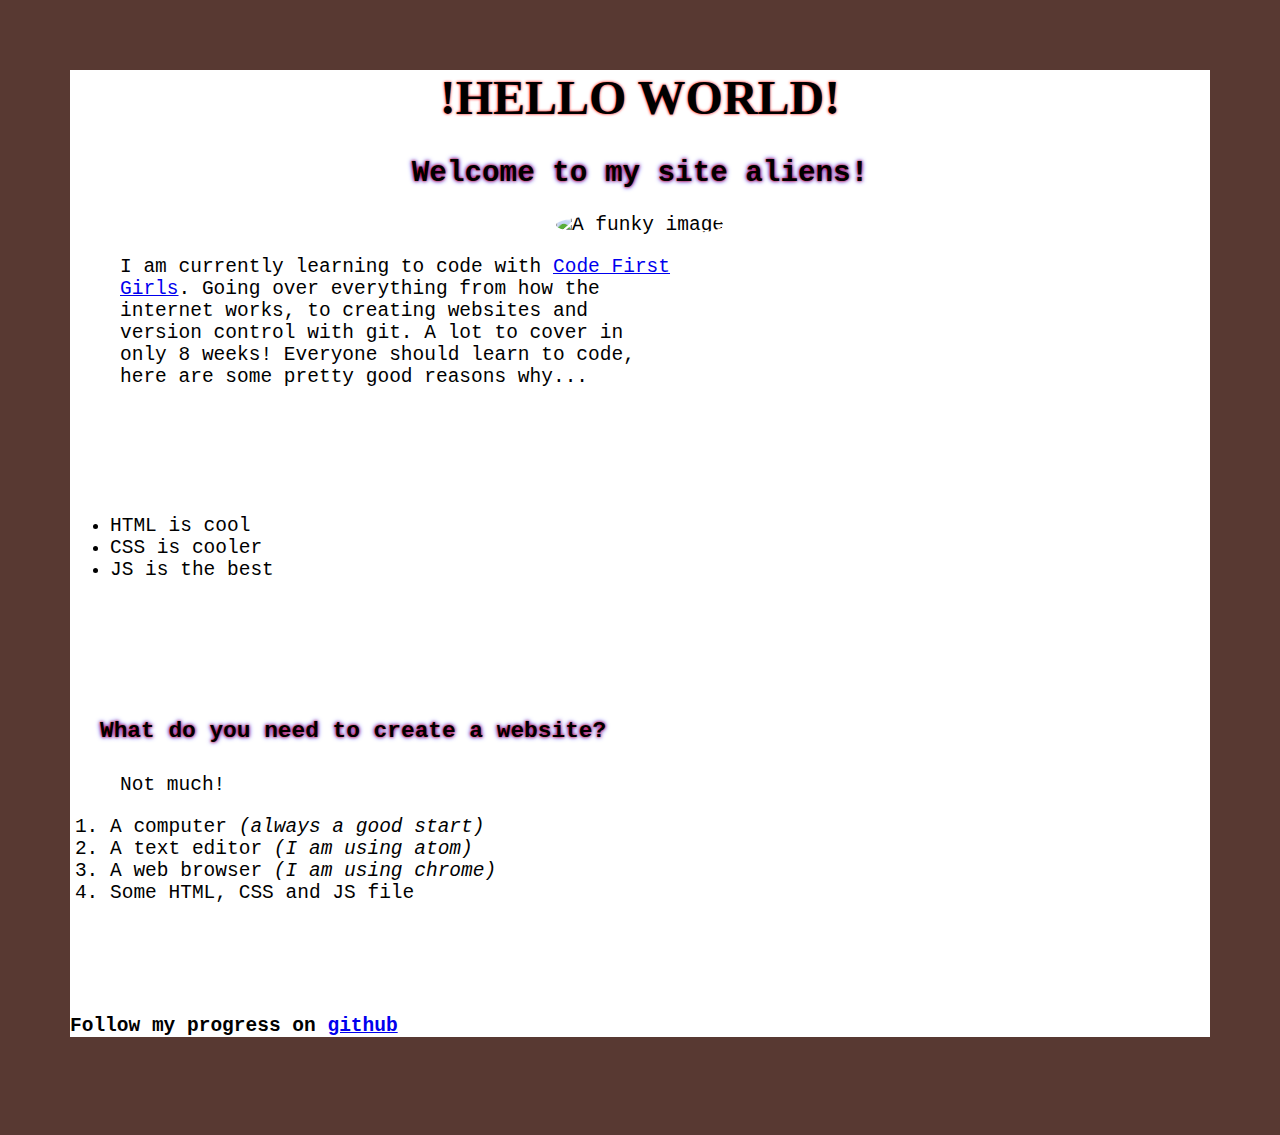
==== index.html @ 6a1b9a28 "Initial Version" ====
<!DOCTYPE html>

<html>
<head>
  <title>first HTML page</title>
    <link rel="stylesheet" type="text/css" href="css/styles.css">
  </head>


<body>

  <div>
<h1>!HELLO WORLD!</h1>

<h2>Welcome to my site aliens!</h2>

<!-- image of a duck -->
<center>
<img src="./duck.jpg" alt="A funky image" width="250px">
</center>
</div>



<div id="shame">

<p>
  I am currently learning to code with <a href="https://www.codefirstgirls.org.uk/"> Code First Girls</a>. Going over everything from how the
internet works, to creating websites and version control with git. A lot to cover in only 8 weeks!
Everyone should learn to code, here are some pretty good reasons why...</p>
</div>

<br><br><br><br>

<div>
<ul id="unique">
 <li> HTML is cool</li>
 <li> CSS is cooler</li>
 <li> JS is the best</li>
</ul>
<br><br><br><br>
<h3>What do you need to create a website?</h3>

<p>Not much!</p>
<ol>
<li>A computer <em>(always a good start)</em> </li>
<li>A text editor <em>(I am using atom)</em> </li>
  <li>A web browser <em>(I am using chrome)</em> </li>
<li>Some HTML, CSS and JS file</li>
</ol>

<br><br><br>

<h4>Follow my progress on <a href="https://github.com/"> github </a> </h4>
</div>

</body>
</html>
---- css/styles.css ----
body{
       color:black;
       font-family: monospace;
       background-color:white;
       font-size:1.5em;
       margin-right: 150px;
       margin-left: 150px;
       margin:70px;
     }
html{
  background-color:rgb(88,57,50);
}

h1,h2{text-align: center;}


h1{font-family: fantasy;
   text-shadow: 0 0 3px #FF0000;}

h2{ text-shadow: 0 0 3px #FF0000, 0 0 5px #0000FF}

h3{margin:30px;
 text-shadow: 0 0 3px #FF0000, 0 0 5px #0000FF
}
p{
margin-left: 50px;
}

img{ border-radius: 50%;}

div#shame {
          width: 600px;
}

li:hover{
  font-size:1.2em;
  transition:2 ease;
}
li#unique{ font-style: italic;}
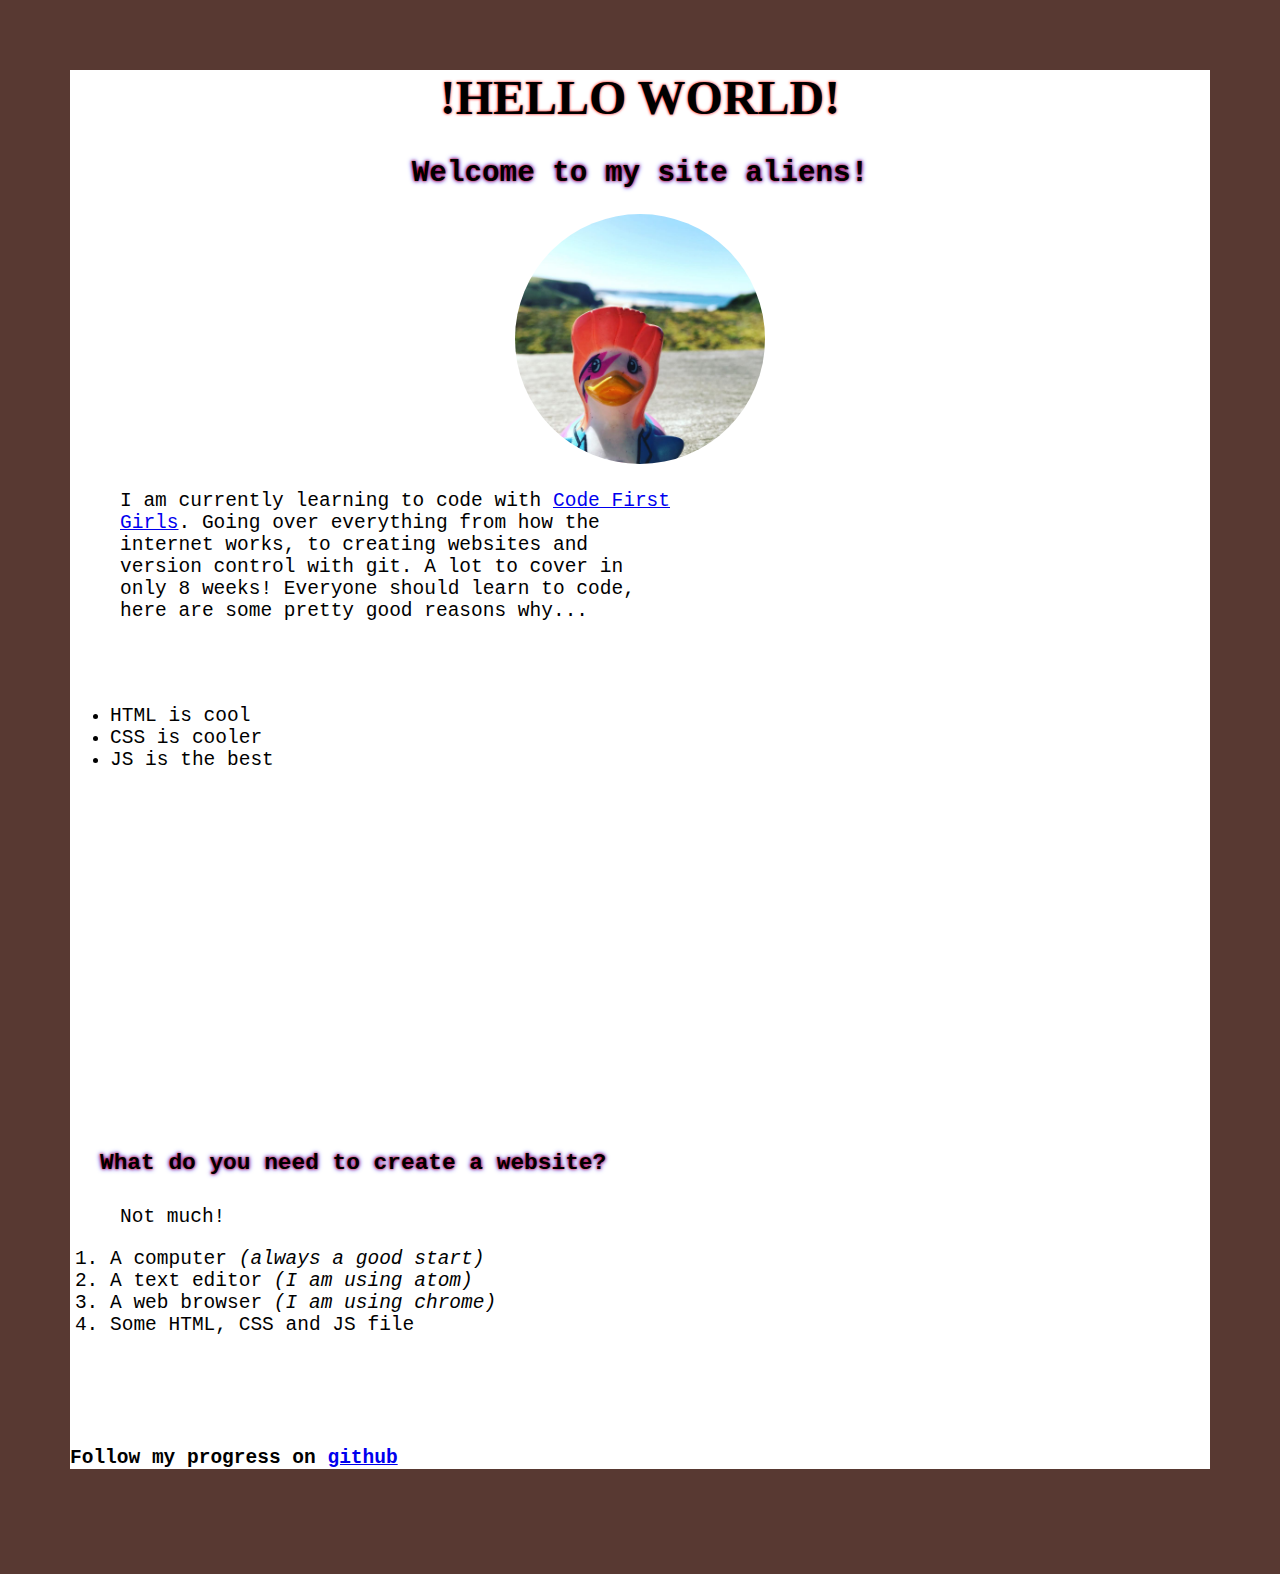
==== commit cb6973e5: "adding bootstrap" ====
--- a/index.html
+++ b/index.html
@@ -30,15 +30,21 @@
 Everyone should learn to code, here are some pretty good reasons why...</p>
 </div>
 
-<br><br><br><br>
+<br><br>
 
 <div>
 <ul id="unique">
- <li> HTML is cool</li>
- <li> CSS is cooler</li>
- <li> JS is the best</li>
+ <li id="unique1"> HTML is cool</li>
+ <li id="unique2"> CSS is cooler</li>
+ <li id="unique3"> JS is the best</li>
 </ul>
-<br><br><br><br>
+</div>
+
+<div id="space">
+<br><br><br><br><br><br><br><br><br><br><br><br><br><br><br>
+</div>
+
+<div>
 <h3>What do you need to create a website?</h3>
 
 <p>Not much!</p>
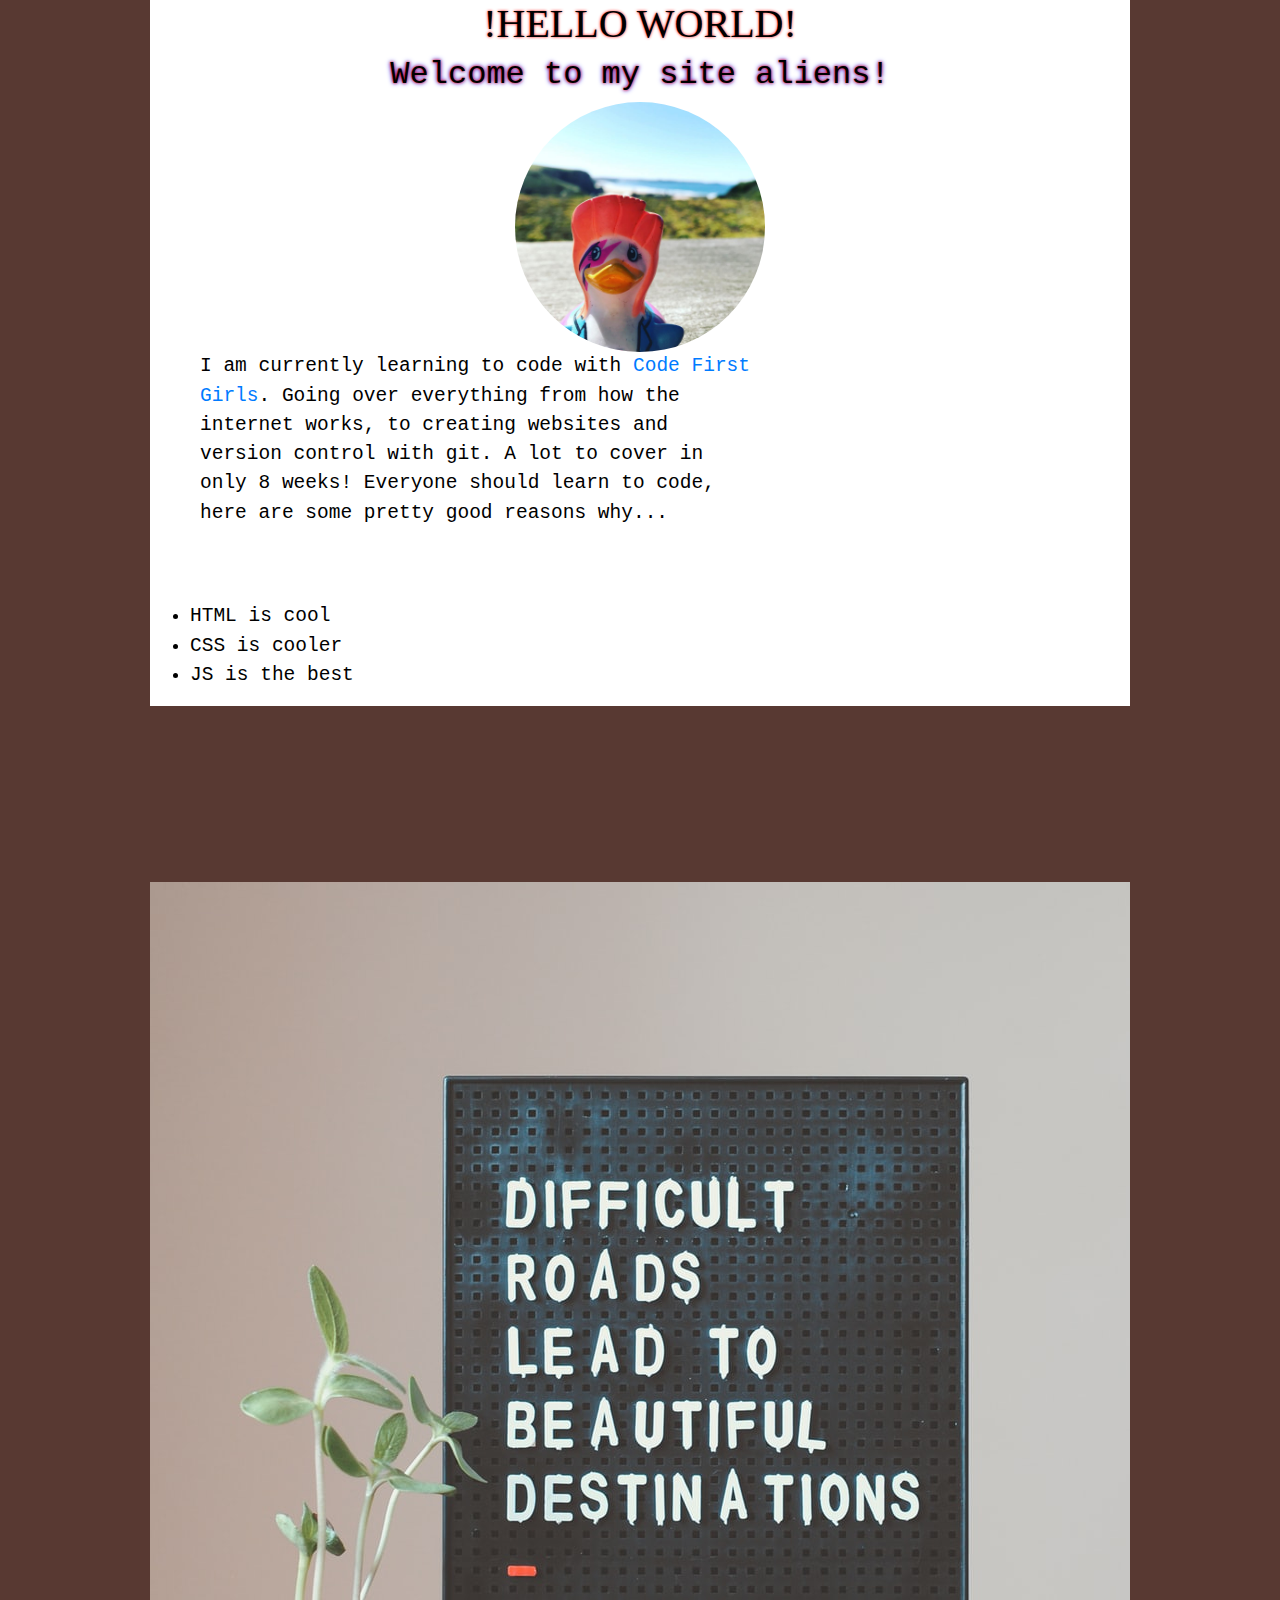
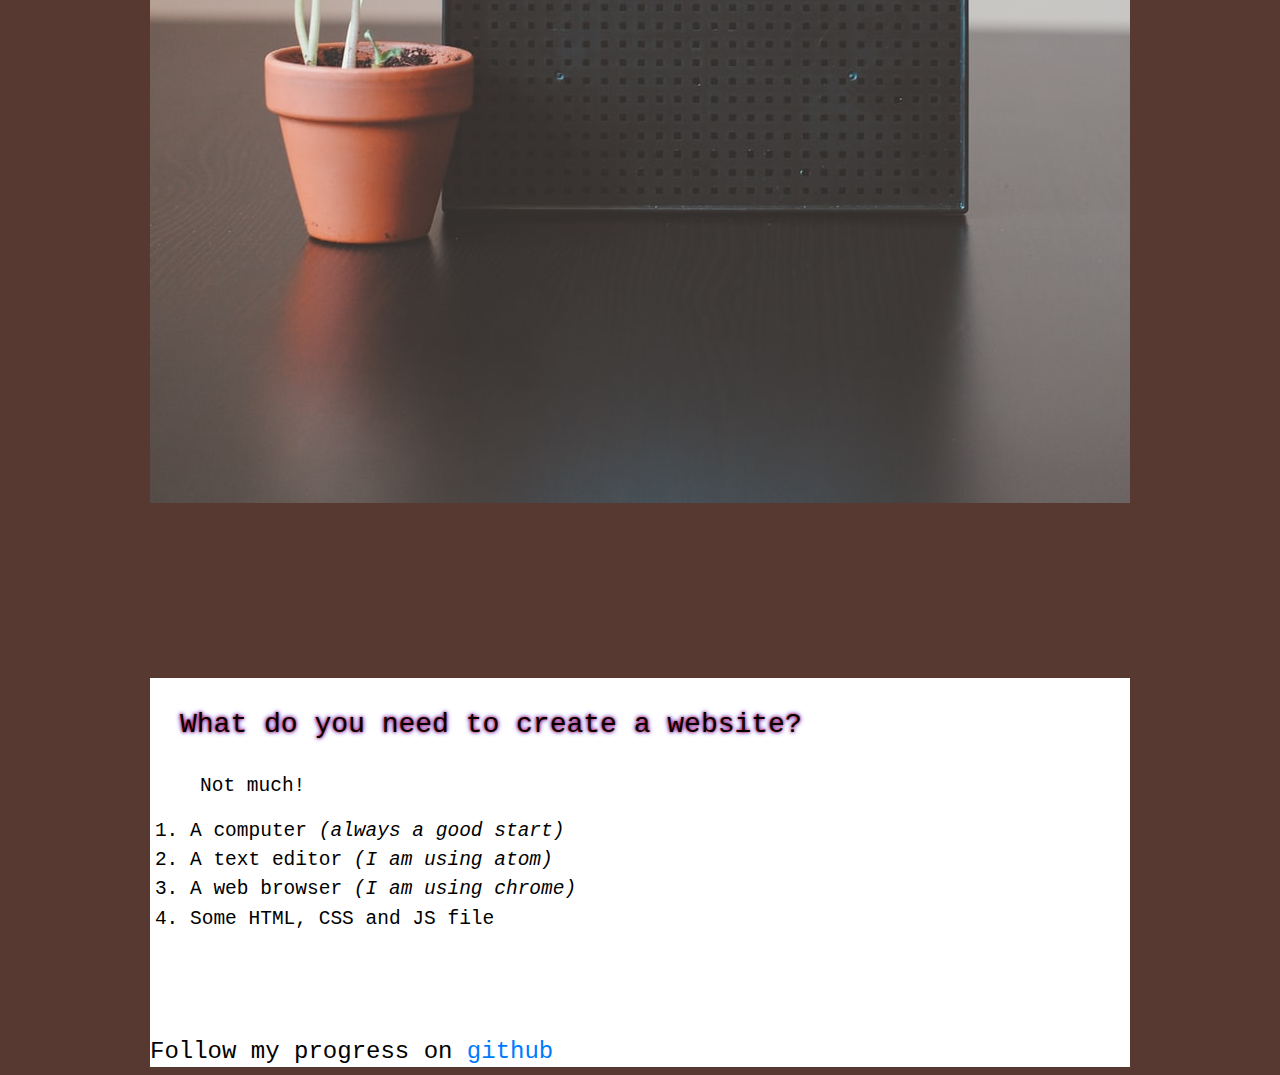
==== commit 0dbabf27: "images carousels added" ====
--- a/index.html
+++ b/index.html
@@ -3,7 +3,10 @@
 <html>
 <head>
   <title>first HTML page</title>
+    <link rel="stylesheet" type="text/css" href="bootstrap/css/bootstrap.min.css">
     <link rel="stylesheet" type="text/css" href="css/styles.css">
+    <script src="bootstrap/js/jquery-3.4.1.min.js"></script>
+    <script src="bootstrap/js/bootstrap.min.js"></script>
   </head>
 
 
@@ -16,13 +19,13 @@
 
 <!-- image of a duck -->
 <center>
-<img src="./duck.jpg" alt="A funky image" width="250px">
+<img id="bata" src="./duck.jpg" alt="A funky image" width="250px">
 </center>
 </div>
 
 
 
-<div id="shame">
+<div id="sheefo">
 
 <p>
   I am currently learning to code with <a href="https://www.codefirstgirls.org.uk/"> Code First Girls</a>. Going over everything from how the
@@ -40,9 +43,28 @@
 </ul>
 </div>
 
-<div id="space">
-<br><br><br><br><br><br><br><br><br><br><br><br><br><br><br>
+<div id="molaa">
+
+
+
+<br><br><br><br><br><br>
+<div id="carouselExampleSlidesOnly" class="carousel slide" data-ride="carousel">
+  <div class="carousel-inner">
+    <div class="carousel-item active">
+      <img class="d-block w-40" src="./photo.jpg" alt="First slide">
+    </div>
+    <div class="carousel-item">
+      <img class="d-block w-60" src="./maxresdefault.jpg" alt="Second slide">
+    </div>
+    <div class="carousel-item">
+      <img class="d-block w-60" src="./motivation.jpg" alt="Third slide">
+    </div>
+  </div>
 </div>
+<br><br><br><br><br><br>
+</div>
+
+
 
 <div>
 <h3>What do you need to create a website?</h3>
--- a/css/styles.css
+++ b/css/styles.css
@@ -5,7 +5,6 @@
        font-size:1.5em;
        margin-right: 150px;
        margin-left: 150px;
-       margin:70px;
      }
 html{
   background-color:rgb(88,57,50);
@@ -22,13 +21,11 @@
 h3{margin:30px;
  text-shadow: 0 0 3px #FF0000, 0 0 5px #0000FF
 }
-p{
-margin-left: 50px;
-}
+p{margin-left: 50px;}
 
-img{ border-radius: 50%;}
+img#bata { border-radius: 50%;}
 
-div#shame {
+div#sheefo {
           width: 600px;
 }
 
@@ -36,4 +33,5 @@
   font-size:1.2em;
   transition:2 ease;
 }
-li#unique{ font-style: italic;}
+
+div#molaa { background-color:rgb(88,57,50);}
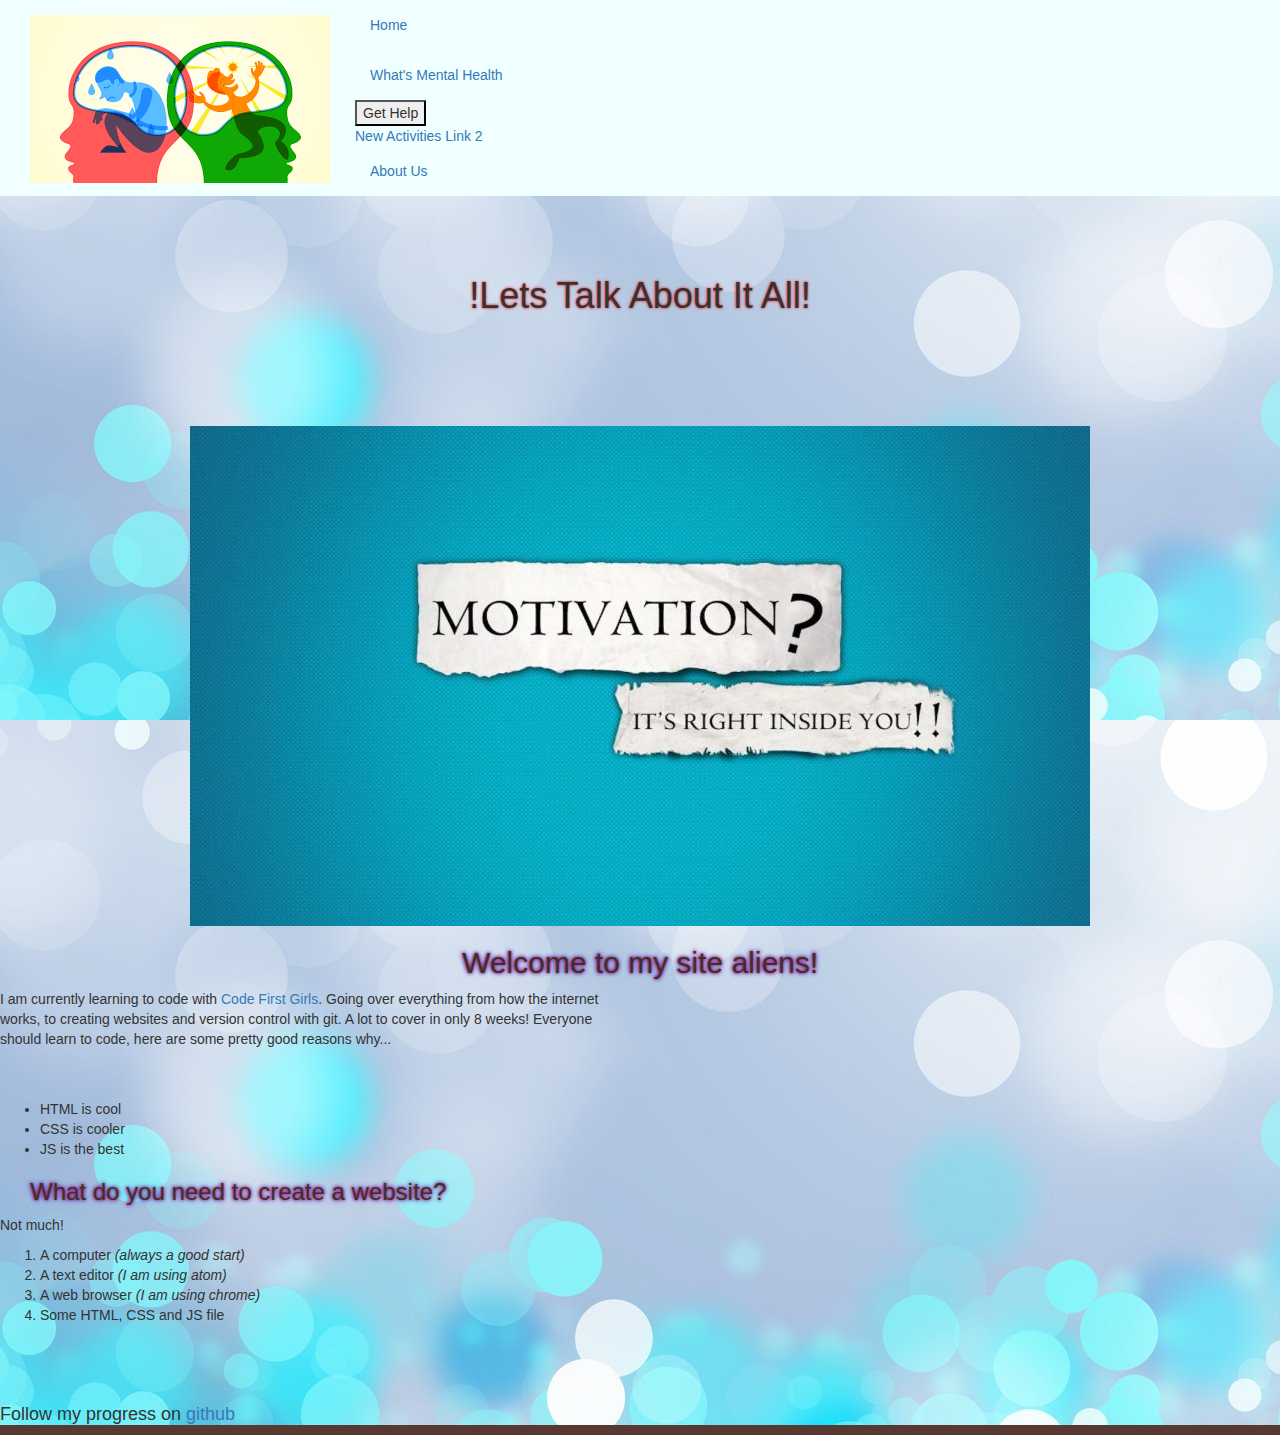
==== commit d913f77a: "halfway through the website" ====
--- a/index.html
+++ b/index.html
@@ -2,25 +2,67 @@
 
 <html>
 <head>
-  <title>first HTML page</title>
+  <title>Mind Supplement</title>
+    <link rel="stylesheet" type="text/css" href="css/styles.css">
     <link rel="stylesheet" type="text/css" href="bootstrap/css/bootstrap.min.css">
-    <link rel="stylesheet" type="text/css" href="css/styles.css">
     <script src="bootstrap/js/jquery-3.4.1.min.js"></script>
     <script src="bootstrap/js/bootstrap.min.js"></script>
+    <link rel="stylesheet" href="https://maxcdn.bootstrapcdn.com/bootstrap/3.4.0/css/bootstrap.min.css">
+    <script src="https://ajax.googleapis.com/ajax/libs/jquery/3.4.1/jquery.min.js"></script>
+
   </head>
 
 
-<body>
+  <body style="background-image:url(blurry1.jpg)">
+
+        <nav class="navbar-light" style="background-color:#F0FFFF;">
+          <div class="container-fluid">
+            <div class="navbar-header">
+              <a class="navbar-brand" href="./index.html"> <img src="logo.png" class="logo"> </a>
+            </div>
+            <ul class="nav navbar-nav">
+              <li class="active"><a href="./index.html">Home</a></li>
+              <li><a href="./what'smentalhealth.html">What's Mental Health</a></li>
+
+
+                      <div class="dropdown">
+                               <button class="dropbtn"> Get Help</button>
+                               <div class="dropdown-content">
+                                  <a href="newactivities.html">New Activities</a>
+                                  <a href="#">Link 2</a>
+                               </div>
+                      </div>
+
+
+              <li><a href="./aboutus.html"> About Us</a></li>
+            </ul>
+          </div>
+        </nav>
+
 
   <div>
-<h1>!HELLO WORLD!</h1>
+
+<br><br><br>
+<h1>!Lets Talk About It All!</h1>
+
+<br><br><br><br><br>
+<center>
+<div id="carouselExampleSlidesOnly" class="carousel slide" data-ride="carousel">
+  <div class="carousel-inner">
+    <div class="carousel-item active">
+      <img class="d-block w-30" src="./motiv.jpg" alt="First slide">
+    </div>
+    <div class="carousel-item">
+      <img class="d-block w-30" src="./great.jpg" alt="Second slide">
+    </div>
+    <div class="carousel-item">
+      <img class="d-block w-30" src="./motivation.jpg" alt="Third slide">
+    </div>
+  </div>
+</center>
 
 <h2>Welcome to my site aliens!</h2>
 
-<!-- image of a duck -->
-<center>
-<img id="bata" src="./duck.jpg" alt="A funky image" width="250px">
-</center>
 </div>
 
 
@@ -43,28 +85,6 @@
 </ul>
 </div>
 
-<div id="molaa">
-
-
-
-<br><br><br><br><br><br>
-<div id="carouselExampleSlidesOnly" class="carousel slide" data-ride="carousel">
-  <div class="carousel-inner">
-    <div class="carousel-item active">
-      <img class="d-block w-40" src="./photo.jpg" alt="First slide">
-    </div>
-    <div class="carousel-item">
-      <img class="d-block w-60" src="./maxresdefault.jpg" alt="Second slide">
-    </div>
-    <div class="carousel-item">
-      <img class="d-block w-60" src="./motivation.jpg" alt="Third slide">
-    </div>
-  </div>
-</div>
-<br><br><br><br><br><br>
-</div>
-
-
 
 <div>
 <h3>What do you need to create a website?</h3>
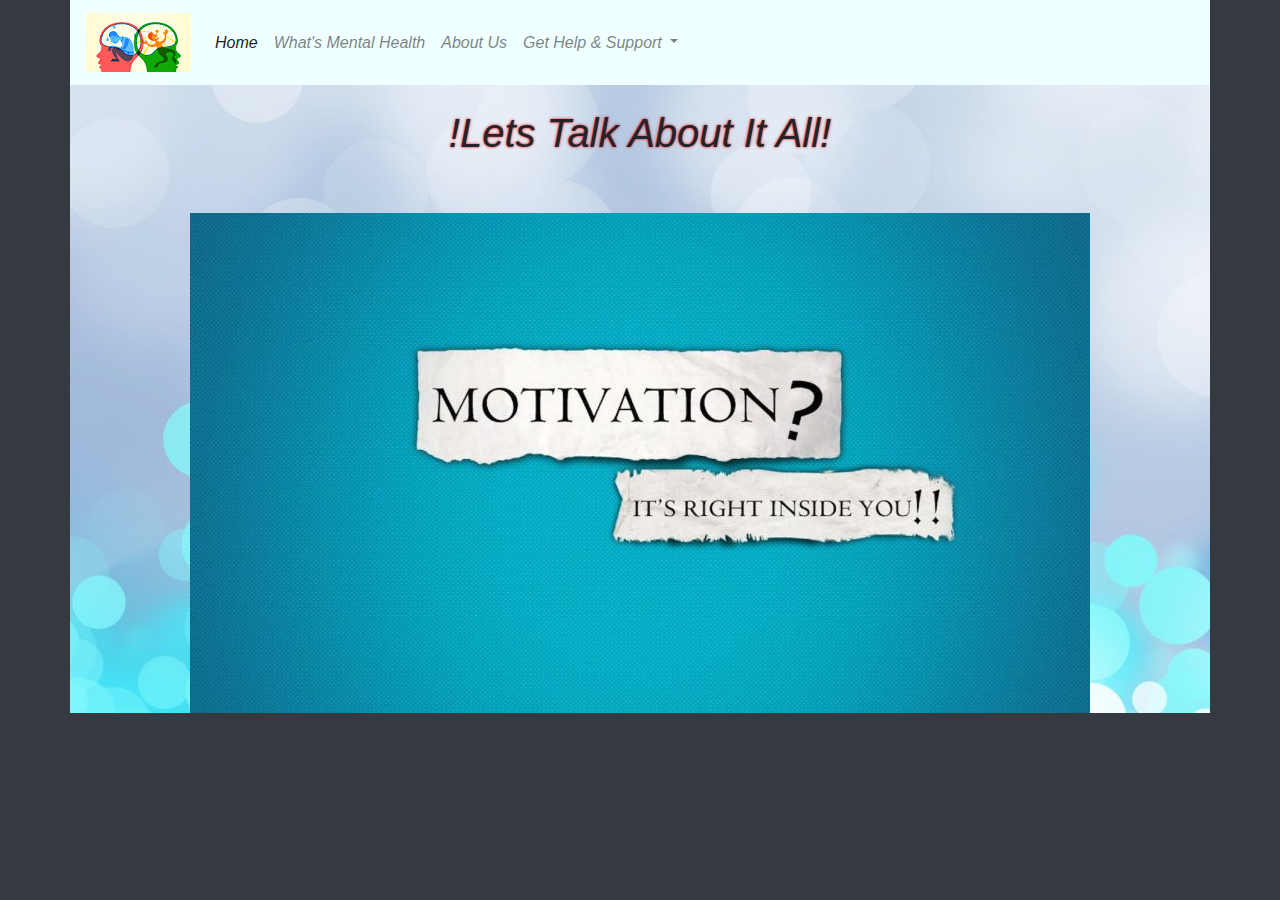
==== commit 9d3baaf3: "final1" ====
--- a/index.html
+++ b/index.html
@@ -7,45 +7,48 @@
     <link rel="stylesheet" type="text/css" href="bootstrap/css/bootstrap.min.css">
     <script src="bootstrap/js/jquery-3.4.1.min.js"></script>
     <script src="bootstrap/js/bootstrap.min.js"></script>
-    <link rel="stylesheet" href="https://maxcdn.bootstrapcdn.com/bootstrap/3.4.0/css/bootstrap.min.css">
-    <script src="https://ajax.googleapis.com/ajax/libs/jquery/3.4.1/jquery.min.js"></script>
 
   </head>
 
 
-  <body style="background-image:url(blurry1.jpg)">
+  <body>
+    <div class="container bg-img">
 
-        <nav class="navbar-light" style="background-color:#F0FFFF;">
-          <div class="container-fluid">
-            <div class="navbar-header">
-              <a class="navbar-brand" href="./index.html"> <img src="logo.png" class="logo"> </a>
-            </div>
-            <ul class="nav navbar-nav">
-              <li class="active"><a href="./index.html">Home</a></li>
-              <li><a href="./what'smentalhealth.html">What's Mental Health</a></li>
-
-
-                      <div class="dropdown">
-                               <button class="dropbtn"> Get Help</button>
-                               <div class="dropdown-content">
-                                  <a href="newactivities.html">New Activities</a>
-                                  <a href="#">Link 2</a>
-                               </div>
-                      </div>
-
-
-              <li><a href="./aboutus.html"> About Us</a></li>
-            </ul>
-          </div>
-        </nav>
-
+      <nav class="navbar navbar-expand-lg navbar-light bg-light">
+        <a class="navbar-brand" href="./index.html"> <img src="logo.png" class="logo"></a>
+        <button class="navbar-toggler" type="button" data-toggle="collapse" data-target="#navbarNav" aria-controls="navbarNav" aria-expanded="false" aria-label="Toggle navigation">
+          <span class="navbar-toggler-icon"></span>
+        </button>
+        <div class="collapse navbar-collapse d-flex align-items-end" id="navbarNav">
+          <ul class="navbar-nav">
+            <li class="nav-item active">
+              <a class="nav-link" href="./index.html">Home <span class="sr-only">(current)</span></a>
+            </li>
+            <li class="nav-item">
+              <a class="nav-link" href="./what'smentalhealth.html">What's Mental Health</a>
+            </li>
+            <li class="nav-item">
+              <a class="nav-link" href="./aboutus.html"> About Us</a>
+            </li>
+            <li class="nav-item dropdown">
+        <a class="nav-link dropdown-toggle" href="#" id="navbarDropdown" role="button" data-toggle="dropdown" aria-haspopup="true" aria-expanded="false">
+            Get Help & Support
+        </a>
+        <div class="dropdown-menu" aria-labelledby="navbarDropdown">
+          <a class="dropdown-item" href="/newactivities.html">New Activities</a>
+          <a class="dropdown-item" href="/contact.html">contact a Therapist</a>
+        </div>
+      </li>
+          </ul>
+        </div>
+      </nav>
 
   <div>
 
-<br><br><br>
+<br>
 <h1>!Lets Talk About It All!</h1>
 
-<br><br><br><br><br>
+<br><br>
 <center>
 <div id="carouselExampleSlidesOnly" class="carousel slide" data-ride="carousel">
   <div class="carousel-inner">
@@ -59,48 +62,12 @@
       <img class="d-block w-30" src="./motivation.jpg" alt="Third slide">
     </div>
   </div>
+</div>
 </center>
-
-<h2>Welcome to my site aliens!</h2>
-
-</div>
 
 
 
-<div id="sheefo">
-
-<p>
-  I am currently learning to code with <a href="https://www.codefirstgirls.org.uk/"> Code First Girls</a>. Going over everything from how the
-internet works, to creating websites and version control with git. A lot to cover in only 8 weeks!
-Everyone should learn to code, here are some pretty good reasons why...</p>
+  </div>
 </div>
-
-<br><br>
-
-<div>
-<ul id="unique">
- <li id="unique1"> HTML is cool</li>
- <li id="unique2"> CSS is cooler</li>
- <li id="unique3"> JS is the best</li>
-</ul>
-</div>
-
-
-<div>
-<h3>What do you need to create a website?</h3>
-
-<p>Not much!</p>
-<ol>
-<li>A computer <em>(always a good start)</em> </li>
-<li>A text editor <em>(I am using atom)</em> </li>
-  <li>A web browser <em>(I am using chrome)</em> </li>
-<li>Some HTML, CSS and JS file</li>
-</ol>
-
-<br><br><br>
-
-<h4>Follow my progress on <a href="https://github.com/"> github </a> </h4>
-</div>
-
 </body>
 </html>
--- a/css/styles.css
+++ b/css/styles.css
@@ -1,37 +1,30 @@
 body{
-       color:black;
-       font-family: monospace;
-       background-color:white;
-       font-size:1.5em;
-       margin-right: 150px;
-       margin-left: 150px;
+     font-style: italic;
+     font-family: monospace;
+     margin-left: 40px;
      }
-html{
-  background-color:rgb(88,57,50);
-}
 
-h1,h2{text-align: center;}
+     body, html {
+       background-color:#343a40 !important;
+     }
 
 
 h1{font-family: fantasy;
-   text-shadow: 0 0 3px #FF0000;}
+   text-shadow: 0 0 3px #FF0000;
+   text-align: center;}
 
-h2{ text-shadow: 0 0 3px #FF0000, 0 0 5px #0000FF}
 
-h3{margin:30px;
- text-shadow: 0 0 3px #FF0000, 0 0 5px #0000FF
+
+
+   .bg-light.navbar {
+       background-color: #f0ffff !important;
+   }
+
+
+.bg-img.container{
+  background-image: url(../blurry1.jpg);
+    background-repeat: NO-REPEAT;
+    height: 100%;
+    background-size: cover;
+    padding:0px;
 }
-p{margin-left: 50px;}
-
-img#bata { border-radius: 50%;}
-
-div#sheefo {
-          width: 600px;
-}
-
-li:hover{
-  font-size:1.2em;
-  transition:2 ease;
-}
-
-div#molaa { background-color:rgb(88,57,50);}
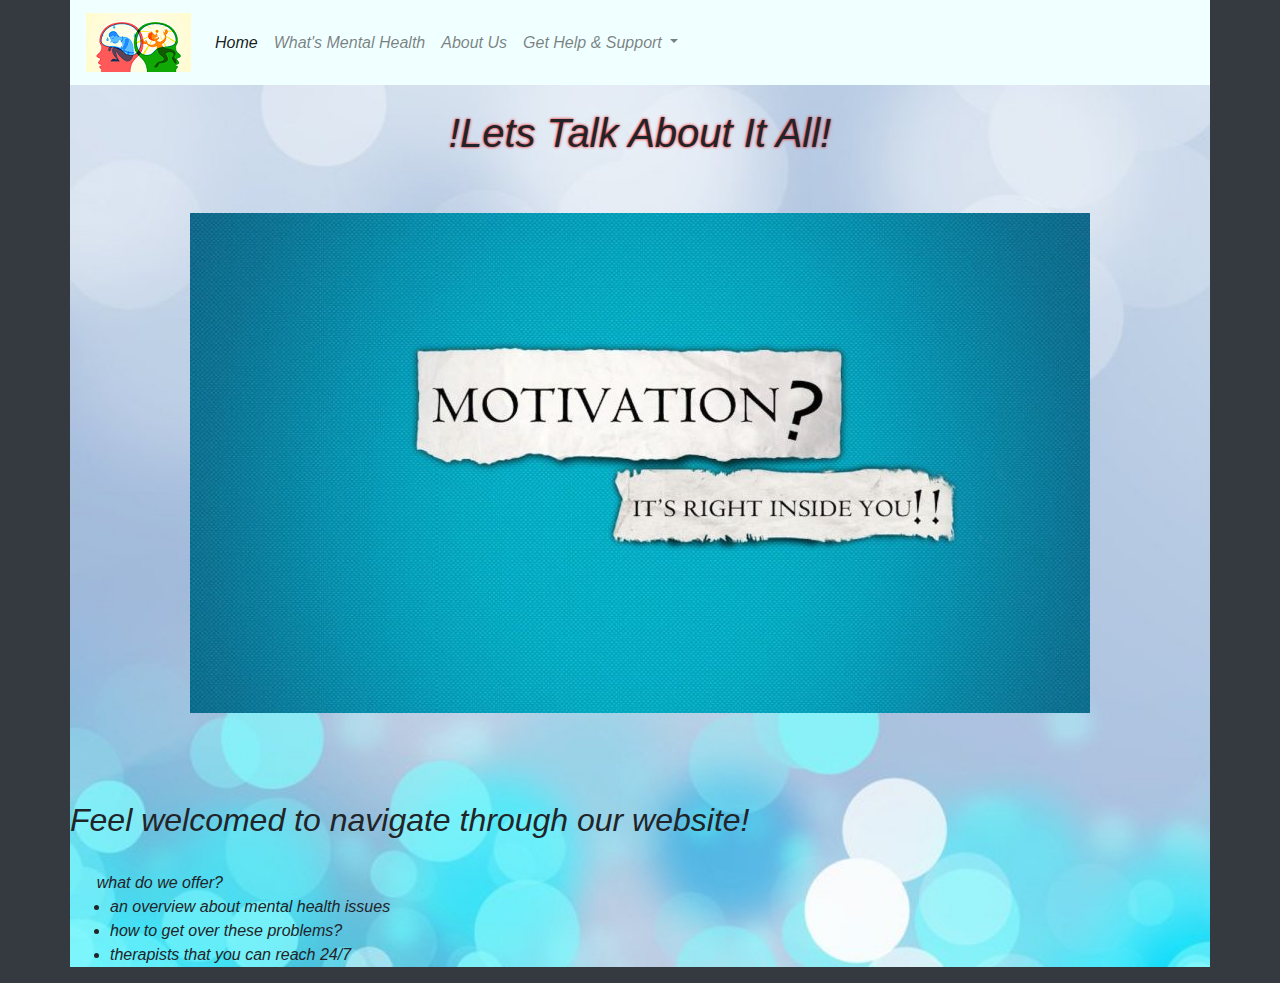
==== commit 28ccd693: "final website" ====
--- a/index.html
+++ b/index.html
@@ -35,8 +35,8 @@
             Get Help & Support
         </a>
         <div class="dropdown-menu" aria-labelledby="navbarDropdown">
-          <a class="dropdown-item" href="/newactivities.html">New Activities</a>
-          <a class="dropdown-item" href="/contact.html">contact a Therapist</a>
+          <a class="dropdown-item" href="./newactivities.html">New Activities</a>
+          <a class="dropdown-item" href="./contact.html">Contact Us</a>
         </div>
       </li>
           </ul>
@@ -68,6 +68,19 @@
 
 
   </div>
+<br><br><br>
+  <p id="welcome">
+    <h2>Feel welcomed to navigate through our website!</h2>
+<br>
+  &nbsp; &nbsp; &nbsp;   what do we offer?
+    <br>
+       <ul>
+         <li>an overview about mental health issues</li>
+         <li>how to get over these problems?</li>
+         <li>therapists that you can reach 24/7</li>
+       </ul>
+
+  </p>
 </div>
 </body>
 </html>
